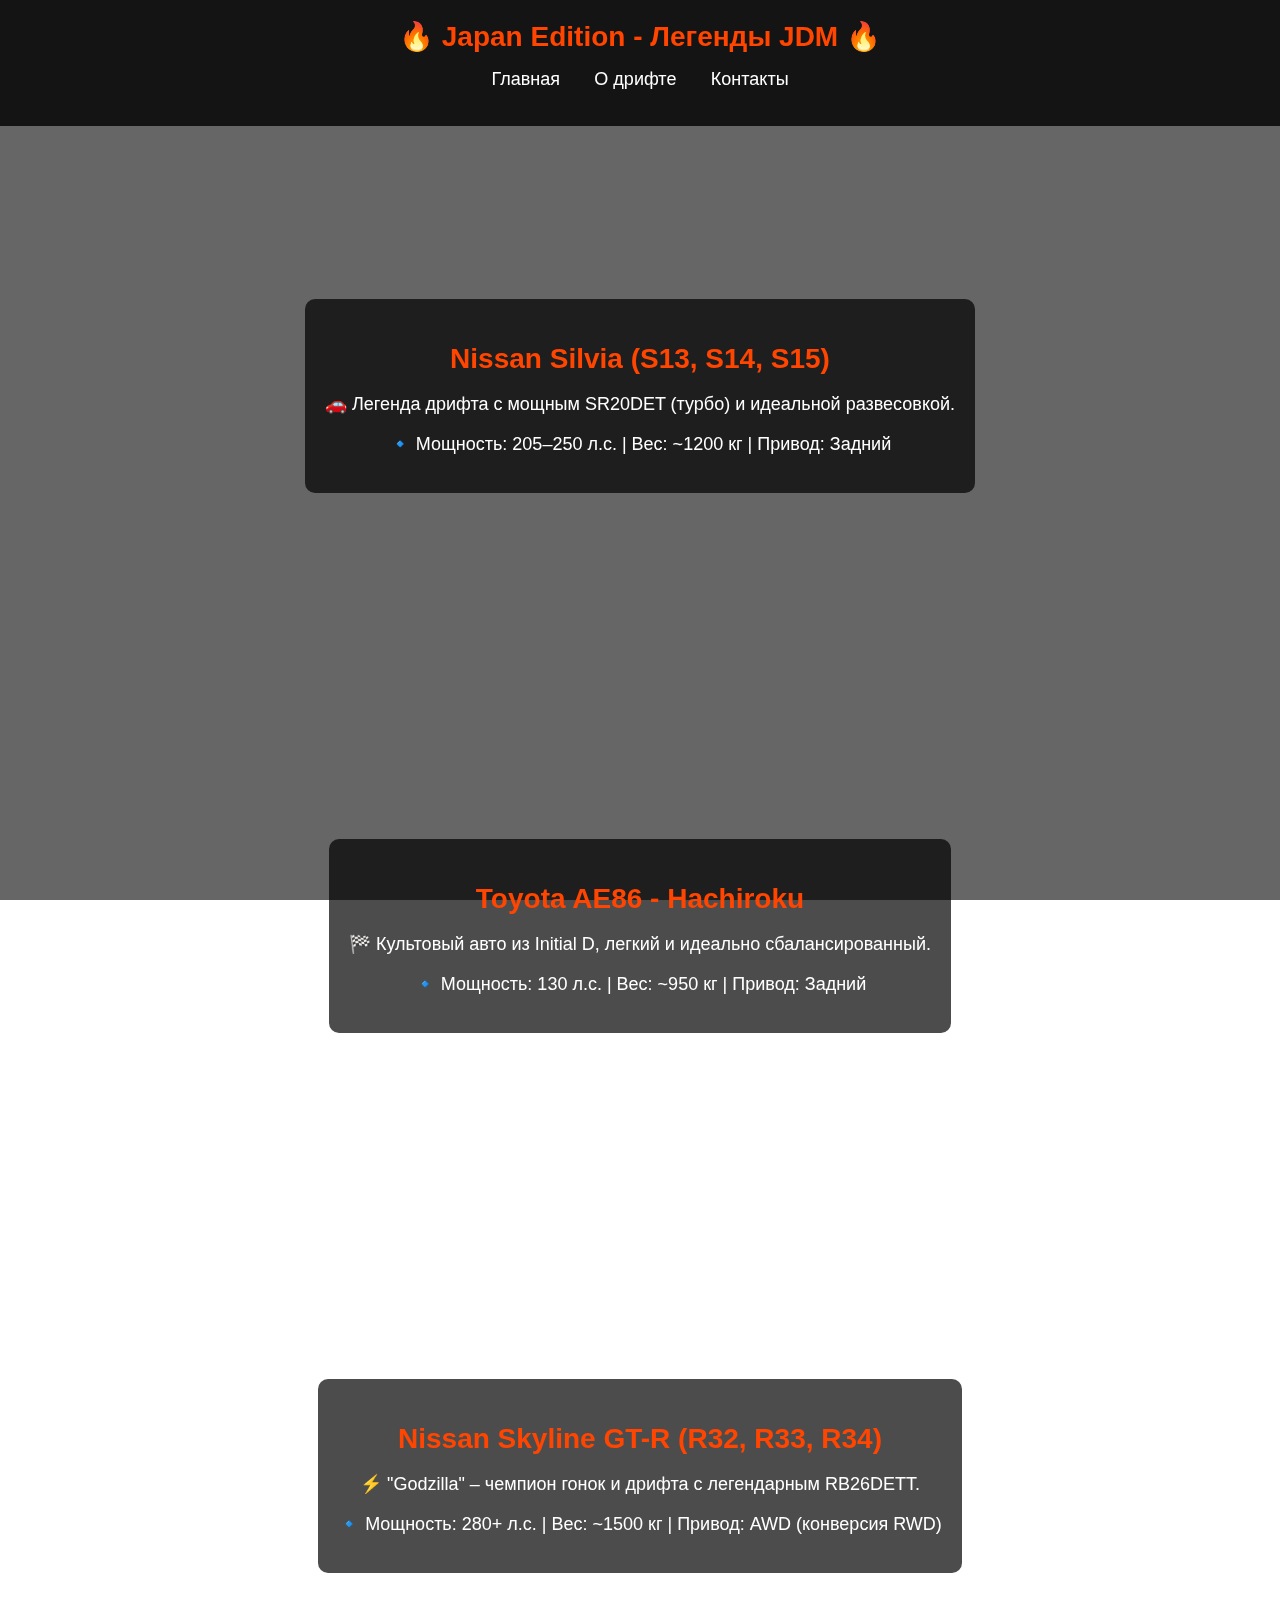
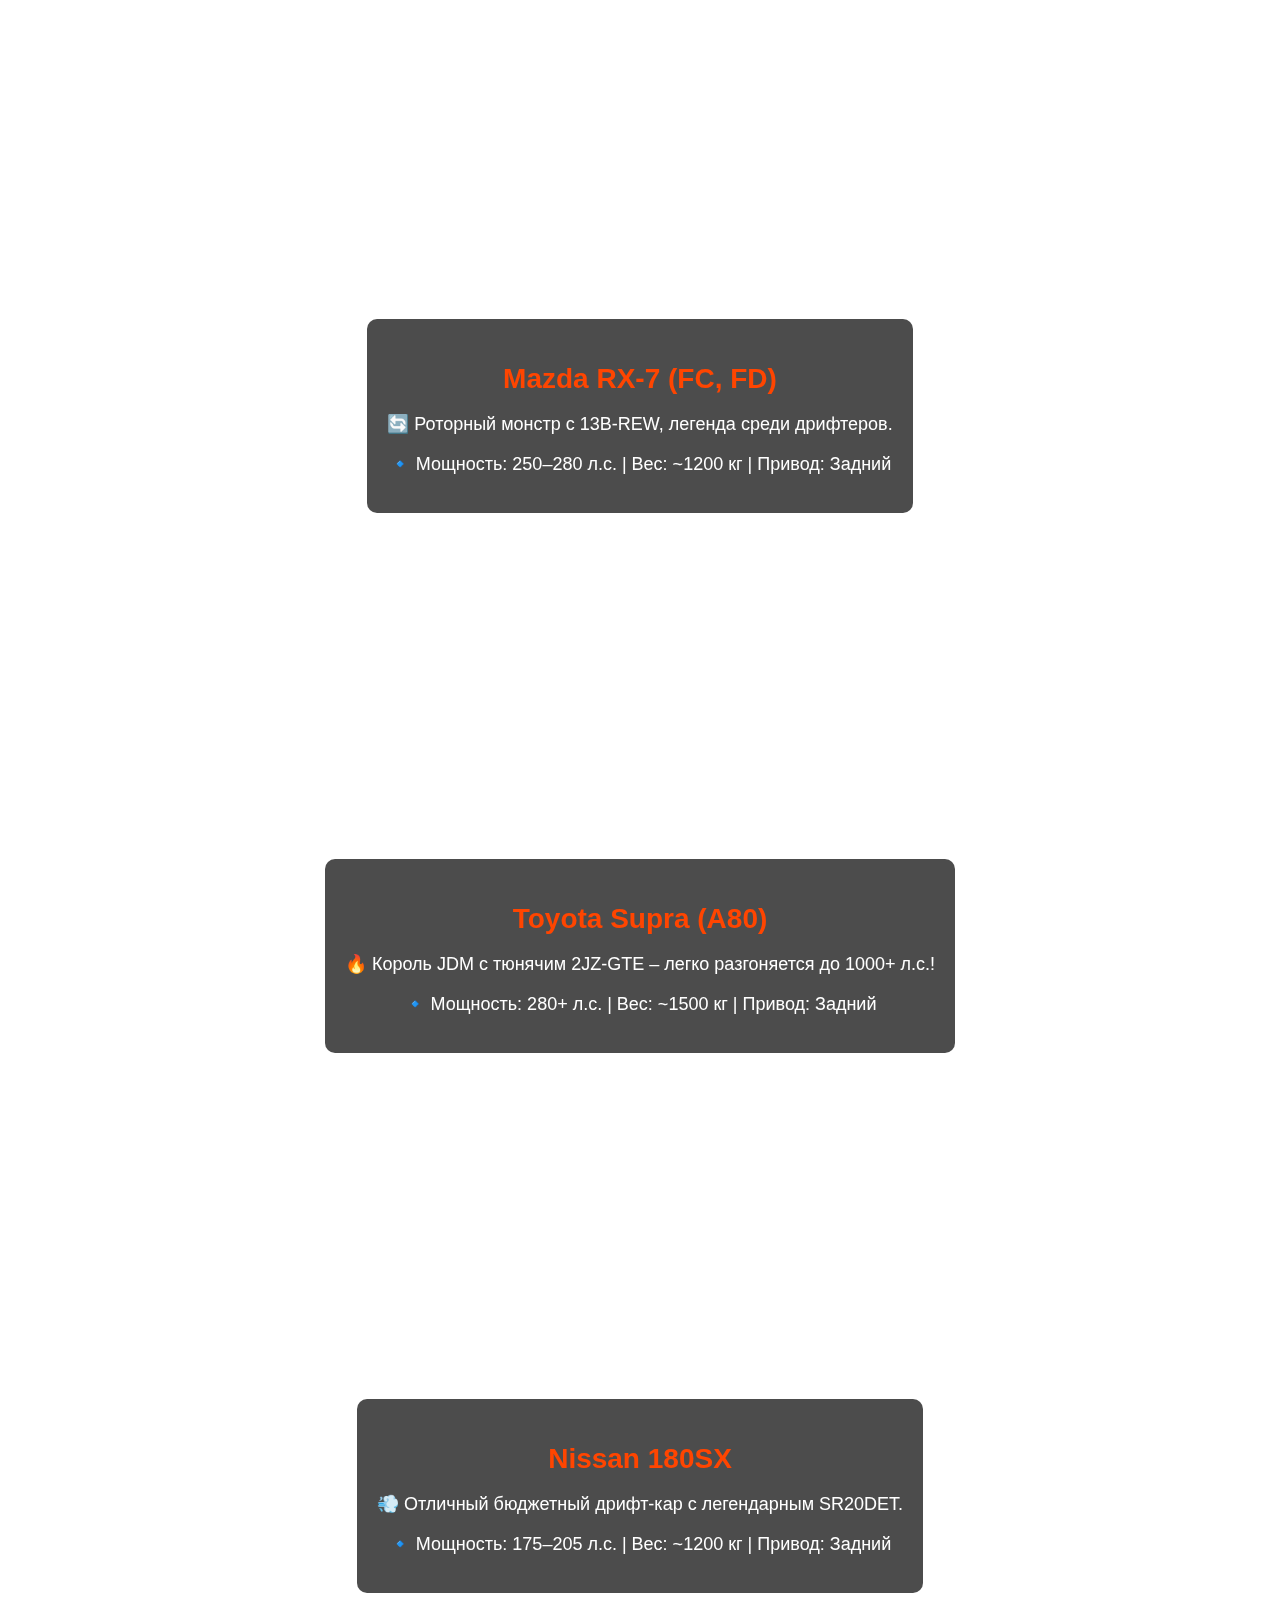
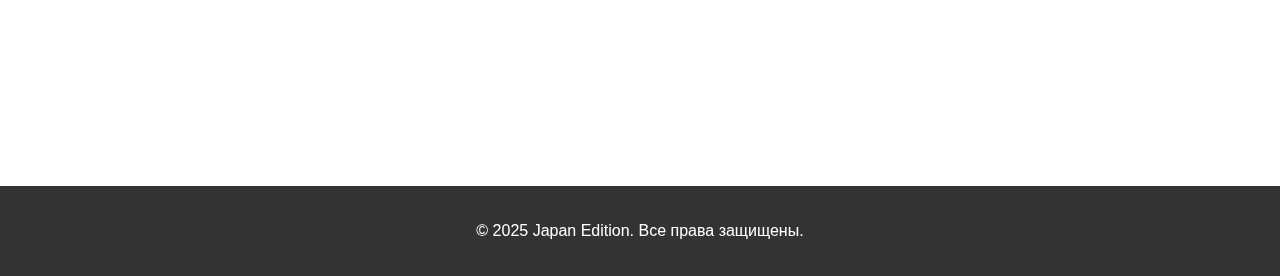
==== index.html @ aa74407f "Первый коммит" ====
<!DOCTYPE html>
<html lang="ru">
<head>
    <meta charset="UTF-8">
    <meta name="viewport" content="width=device-width, initial-scale=1.0">
    <title>Japan Edition - Легендарные JDM</title>
    <link rel="stylesheet" href="style.css">
</head>
<body>

    <header>
        <h1>🔥 Japan Edition - Легенды JDM 🔥</h1>
        <nav>
            <ul>
                <li><a href="#">Главная</a></li>
                <li><a href="drift.html">О дрифте</a></li>
                <li><a href="contacts.html">Контакты</a></li>
            </ul>
        </nav>
    </header>

    <main>
        <!-- Nissan Silvia -->
        <section class="car" id="silvia">
            <div class="overlay">
                <h2>Nissan Silvia (S13, S14, S15)</h2>
                <p>🚗 Легенда дрифта с мощным SR20DET (турбо) и идеальной развесовкой.</p>
                <p>🔹 Мощность: 205–250 л.с. | Вес: ~1200 кг | Привод: Задний</p>
            </div>
        </section>

        <!-- Toyota AE86 -->
        <section class="car" id="ae86">
            <div class="overlay">
                <h2>Toyota AE86 - Hachiroku</h2>
                <p>🏁 Культовый авто из Initial D, легкий и идеально сбалансированный.</p>
                <p>🔹 Мощность: 130 л.с. | Вес: ~950 кг | Привод: Задний</p>
            </div>
        </section>

        <!-- Nissan Skyline GT-R -->
        <section class="car" id="skyline">
            <div class="overlay">
                <h2>Nissan Skyline GT-R (R32, R33, R34)</h2>
                <p>⚡ "Godzilla" – чемпион гонок и дрифта с легендарным RB26DETT.</p>
                <p>🔹 Мощность: 280+ л.с. | Вес: ~1500 кг | Привод: AWD (конверсия RWD)</p>
            </div>
        </section>

        <!-- Mazda RX-7 -->
        <section class="car" id="rx7">
            <div class="overlay">
                <h2>Mazda RX-7 (FC, FD)</h2>
                <p>🔄 Роторный монстр с 13B-REW, легенда среди дрифтеров.</p>
                <p>🔹 Мощность: 250–280 л.с. | Вес: ~1200 кг | Привод: Задний</p>
            </div>
        </section>

        <!-- Toyota Supra -->
        <section class="car" id="supra">
            <div class="overlay">
                <h2>Toyota Supra (A80)</h2>
                <p>🔥 Король JDM с тюнячим 2JZ-GTE – легко разгоняется до 1000+ л.с.!</p>
                <p>🔹 Мощность: 280+ л.с. | Вес: ~1500 кг | Привод: Задний</p>
            </div>
        </section>

        <!-- Nissan 180SX -->
        <section class="car" id="sx180">
            <div class="overlay">
                <h2>Nissan 180SX</h2>
                <p>💨 Отличный бюджетный дрифт-кар с легендарным SR20DET.</p>
                <p>🔹 Мощность: 175–205 л.с. | Вес: ~1200 кг | Привод: Задний</p>
            </div>
        </section>
    </main>

    <footer>
        <p>© 2025 Japan Edition. Все права защищены.</p>
    </footer>

</body>
</html>
---- style.css ----
/* Общие стили */
body {
    font-family: Arial, sans-serif;
    margin: 0;
    padding: 0;
    color: white;
    text-align: center;
    
    /* Общий фон */
    background: url('D:/study/3kurs/тестирование/avgust/images/13.jpg') no-repeat center center fixed;
    background-size: cover;
}

/* Затемнение всей страницы для лучшей видимости текста */
body::before {
    content: "";
    position: fixed;
    top: 0;
    left: 0;
    width: 100%;
    height: 100%;
    background: rgba(0, 0, 0, 0.6); /* Затемнение */
    z-index: -1;
}

/* Шапка */
header {
    background: rgba(0, 0, 0, 0.8);
    padding: 20px 0;
}

header h1 {
    margin: 0;
    font-size: 28px;
    color: #ff4500;
}

nav ul {
    list-style: none;
    padding: 0;
}

nav ul li {
    display: inline;
    margin: 0 15px;
}

nav ul li a {
    color: white;
    text-decoration: none;
    font-size: 18px;
}

/* Стили для секций с машинами */
.car {
    position: relative;
    height: 60vh;
    background-size: cover;
    background-position: center;
    display: flex;
    align-items: center;
    justify-content: center;
}

/* Затемнение для блоков с текстом */
.overlay {
    background: rgba(0, 0, 0, 0.7);
    padding: 20px;
    border-radius: 10px;
    max-width: 80%;
}

.car h2 {
    font-size: 28px;
    margin-bottom: 10px;
    color: #ff4500;
}

.car p {
    font-size: 18px;
}

/* Пути к фоновым изображениям */
#silvia {
    background-image: url('D:/study/3kurs/тестирование/avgust/images/4.jpg');
}

#ae86 {
    background-image: url('D:/study/3kurs/тестирование/avgust/images/6.jpg');
}

#skyline {
    background-image: url('D:/study/3kurs/тестирование/avgust/images/7.jpg');
}

#rx7 {
    background-image: url('D:/study/3kurs/тестирование/avgust/images/8.jpg');
}

#supra {
    background-image: url('D:/study/3kurs/тестирование/avgust/images/9.jpg');
}

#sx180 {
    background-image: url('D:/study/3kurs/тестирование/avgust/images/10.jpg');
}

/* Подвал */
footer {
    background: rgba(0, 0, 0, 0.8);
    padding: 20px;
    margin-top: 20px;
}
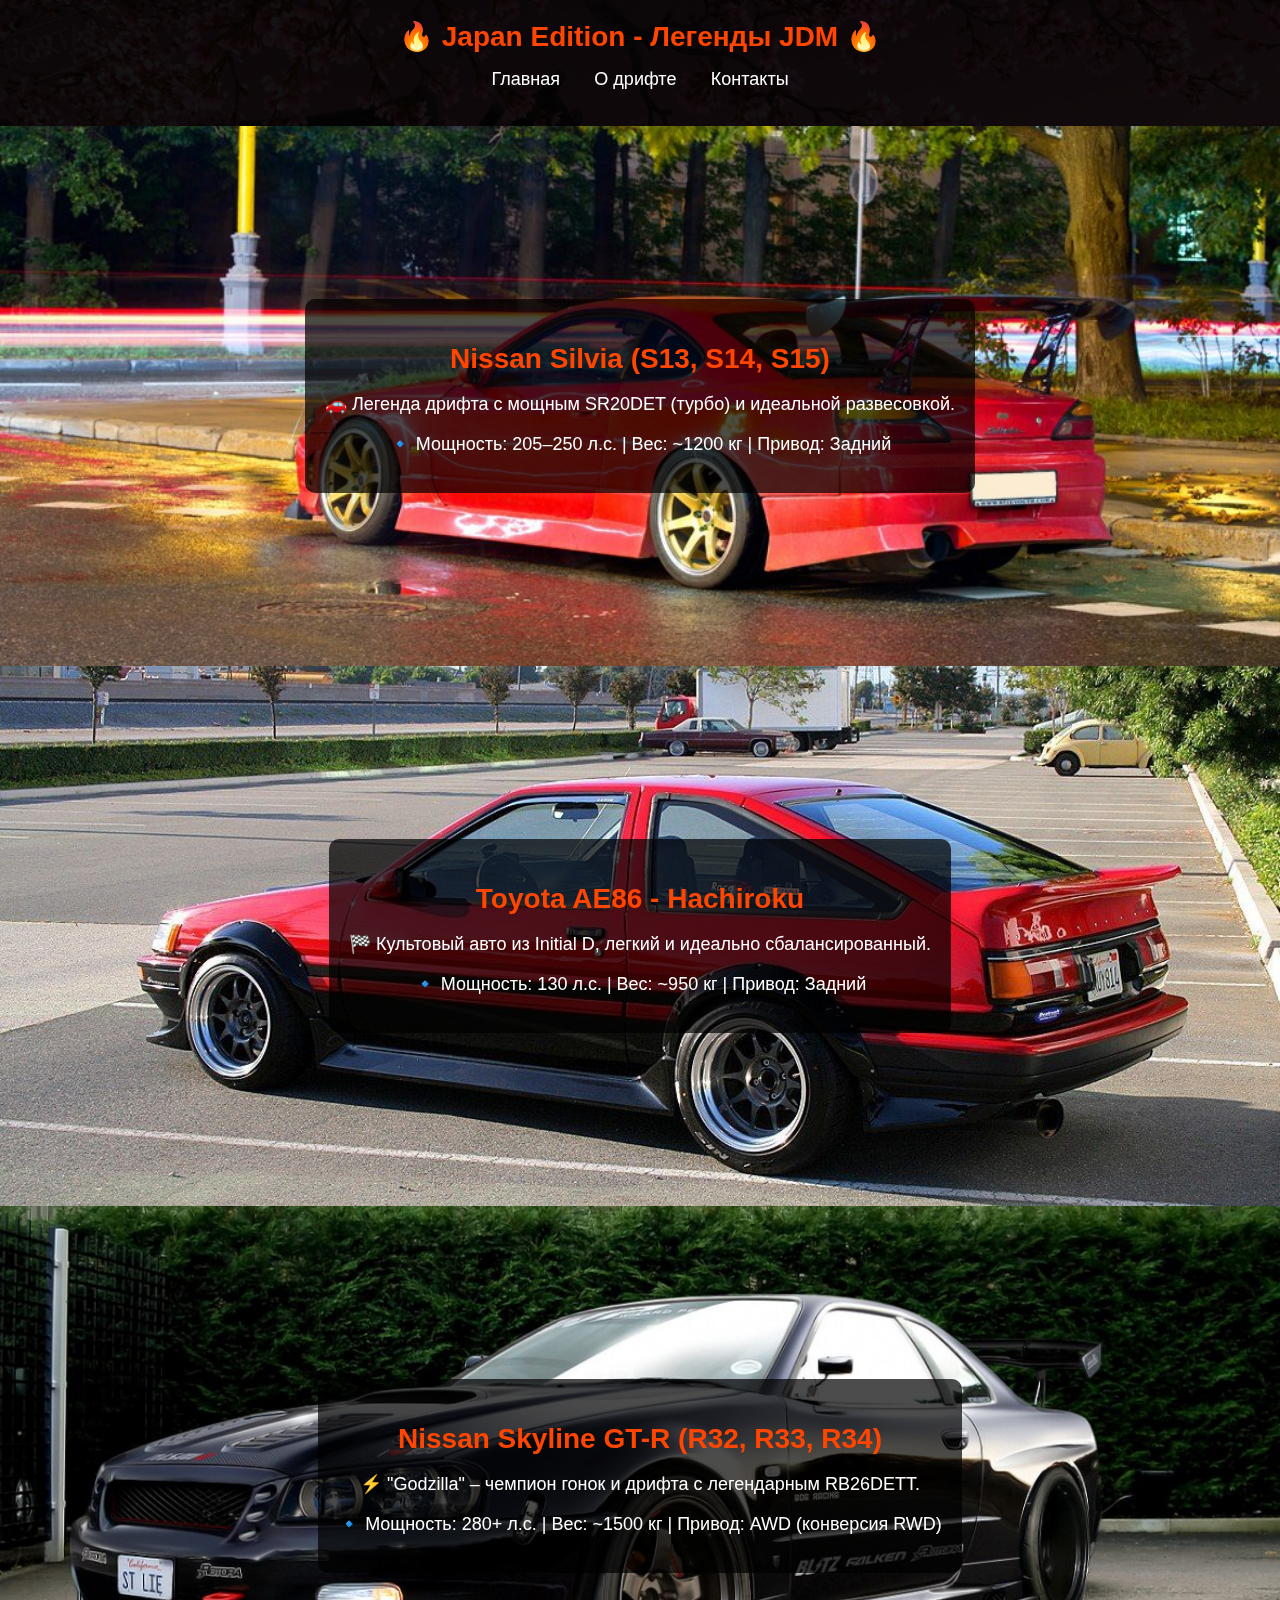
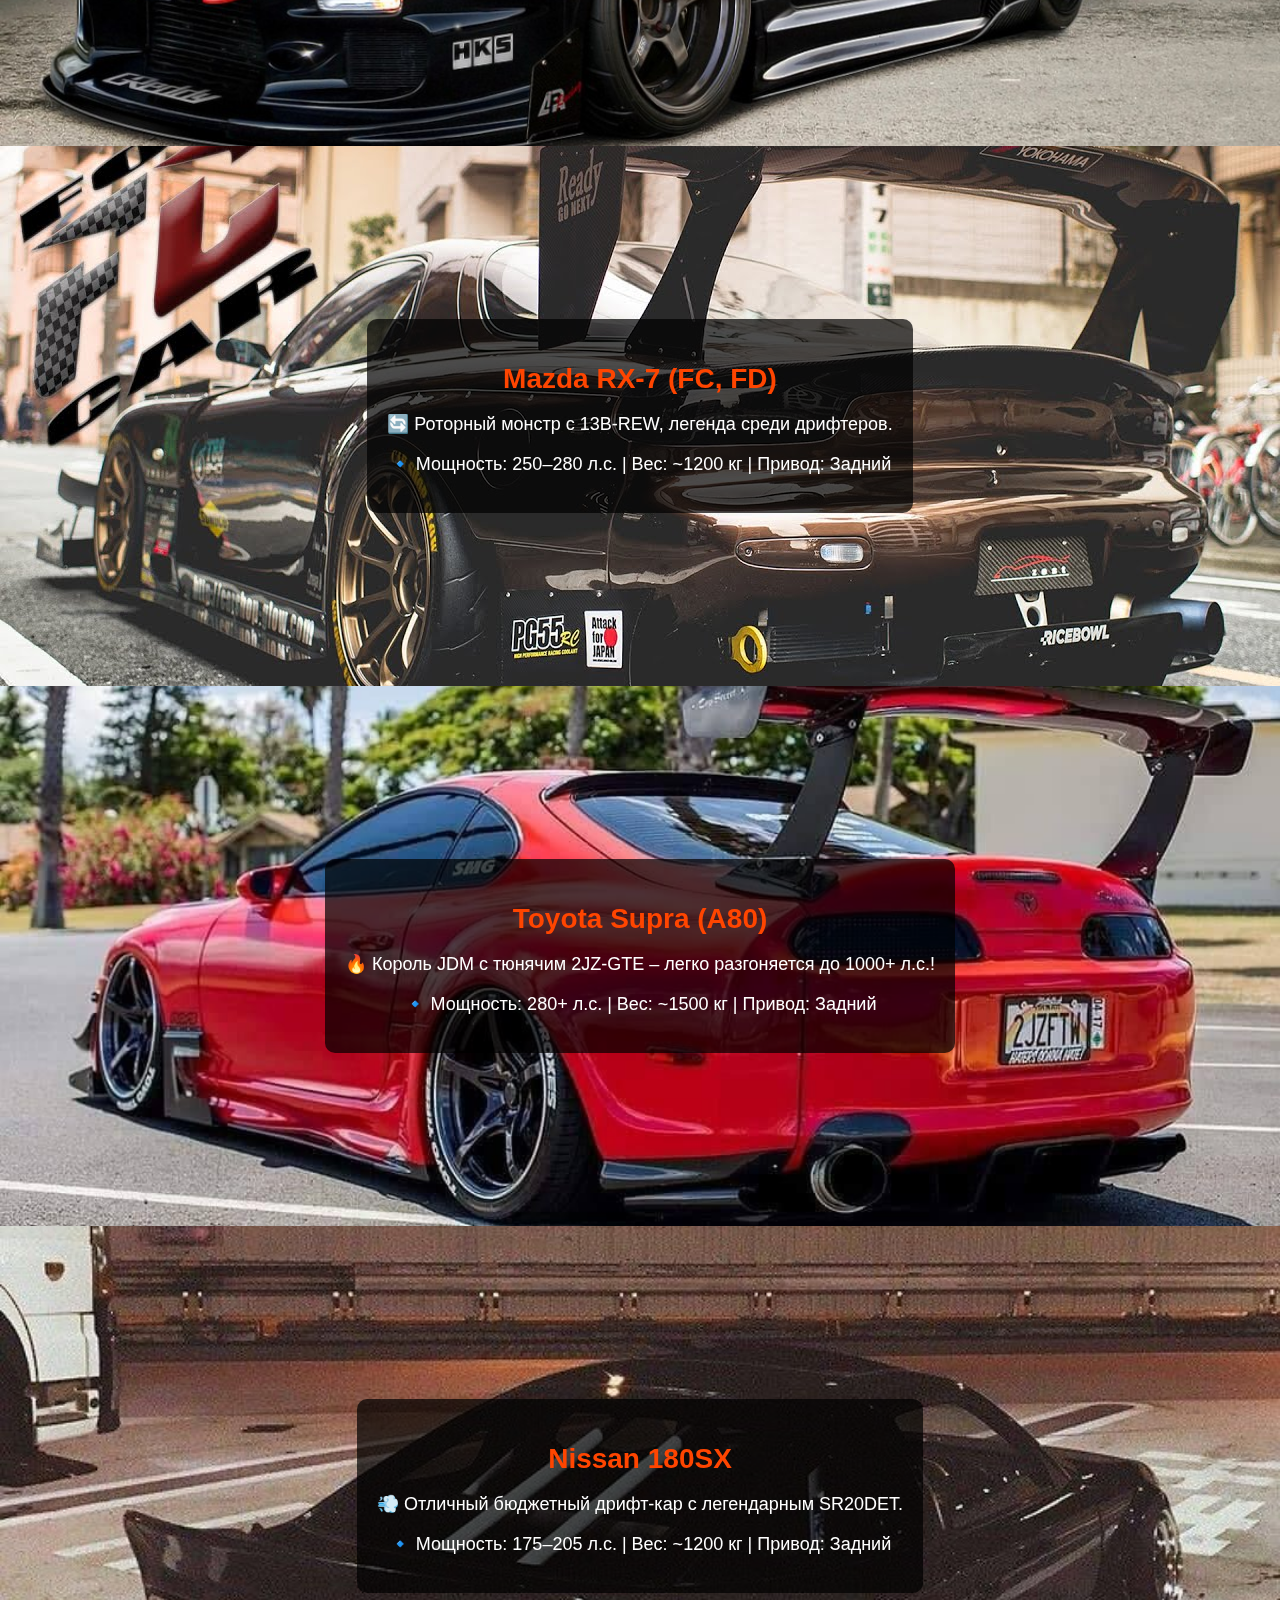
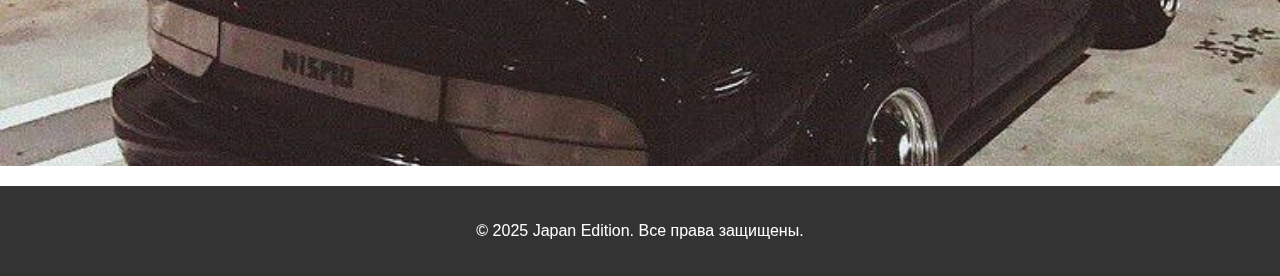
==== commit 24329618: "Тепловая карта" ====
--- a/index.html
+++ b/index.html
@@ -5,6 +5,13 @@
     <meta name="viewport" content="width=device-width, initial-scale=1.0">
     <title>Japan Edition - Легендарные JDM</title>
     <link rel="stylesheet" href="style.css">
+    <script type="text/javascript">
+        (function(c,l,a,r,i,t,y){
+            c[a]=c[a]||function(){(c[a].q=c[a].q||[]).push(arguments)};
+            t=l.createElement(r);t.async=1;t.src="https://www.clarity.ms/tag/"+i;
+            y=l.getElementsByTagName(r)[0];y.parentNode.insertBefore(t,y);
+        })(window, document, "clarity", "script", "qcvx0oltm5");
+    </script>
 </head>
 <body>
 
--- a/style.css
+++ b/style.css
@@ -7,7 +7,7 @@
     text-align: center;
     
     /* Общий фон */
-    background: url('D:/study/3kurs/тестирование/avgust/images/13.jpg') no-repeat center center fixed;
+    background: url('images/13.jpg') no-repeat center center fixed;
     background-size: cover;
 }
 
@@ -82,27 +82,27 @@
 
 /* Пути к фоновым изображениям */
 #silvia {
-    background-image: url('D:/study/3kurs/тестирование/avgust/images/4.jpg');
+    background-image: url('images/4.jpg');
 }
 
 #ae86 {
-    background-image: url('D:/study/3kurs/тестирование/avgust/images/6.jpg');
+    background-image: url('images/6.jpg');
 }
 
 #skyline {
-    background-image: url('D:/study/3kurs/тестирование/avgust/images/7.jpg');
+    background-image: url('images/7.jpg');
 }
 
 #rx7 {
-    background-image: url('D:/study/3kurs/тестирование/avgust/images/8.jpg');
+    background-image: url('images/8.jpg');
 }
 
 #supra {
-    background-image: url('D:/study/3kurs/тестирование/avgust/images/9.jpg');
+    background-image: url('images/9.jpg');
 }
 
 #sx180 {
-    background-image: url('D:/study/3kurs/тестирование/avgust/images/10.jpg');
+    background-image: url('images/10.jpg');
 }
 
 /* Подвал */
